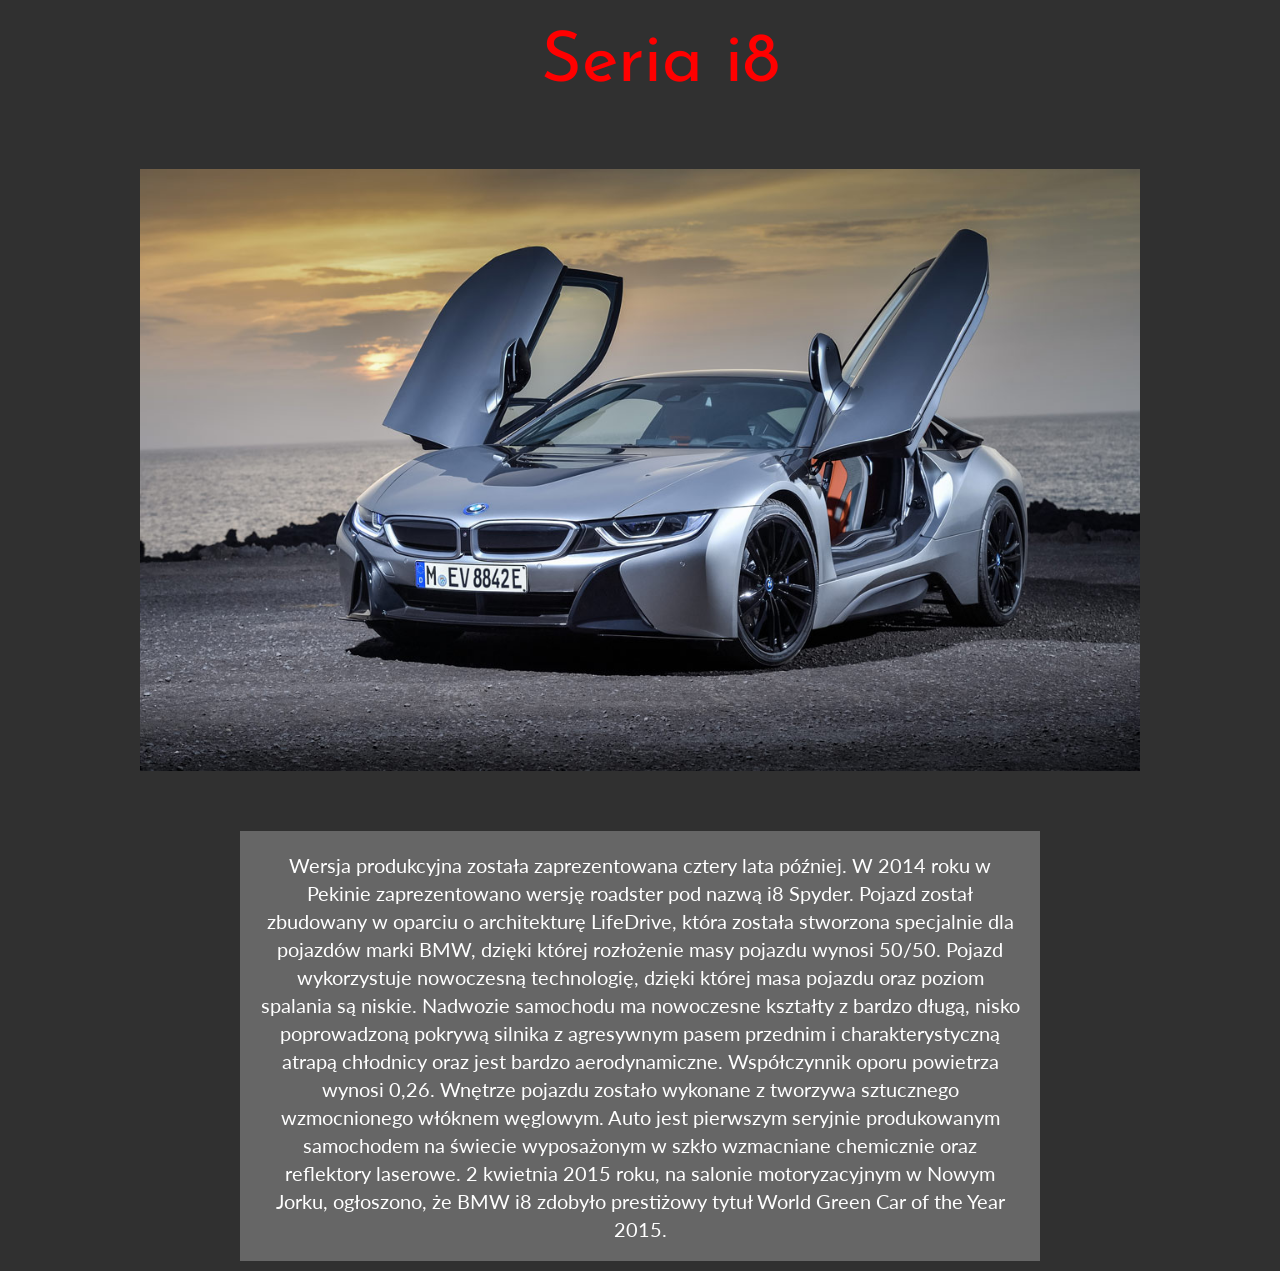
==== bmwi8.html @ 00676f28 "Add new files" ====
<!DOCTYPE HTML>
<html lang="pl">
<head>
	<meta charset="utf-8" />
	<title>Seria 1</title>
	<link rel="stylesheet" href="style2.css" type="text/css" />
    <link href='http://fonts.googleapis.com/css?family=Lato|Josefin+Sans&subset=latin,latin-ext' rel='stylesheet' type='text/css'>
	
<body>
    <div class="container">
        <div id="logo">Seria i8</div>
        
         <img src="bmwi8.jpg" alt="seria1" class="center">
        </div>
    
<div class="tile2">
    
Wersja produkcyjna została zaprezentowana cztery lata później. W 2014 roku w Pekinie zaprezentowano wersję roadster pod nazwą i8 Spyder.

Pojazd został zbudowany w oparciu o architekturę LifeDrive, która została stworzona specjalnie dla pojazdów marki BMW, dzięki której rozłożenie masy pojazdu wynosi 50/50. Pojazd wykorzystuje nowoczesną technologię, dzięki której masa pojazdu oraz poziom spalania są niskie. Nadwozie samochodu ma nowoczesne kształty z bardzo długą, nisko poprowadzoną pokrywą silnika z agresywnym pasem przednim i charakterystyczną atrapą chłodnicy oraz jest bardzo aerodynamiczne. Współczynnik oporu powietrza wynosi 0,26. Wnętrze pojazdu zostało wykonane z tworzywa sztucznego wzmocnionego włóknem węglowym. Auto jest pierwszym seryjnie produkowanym samochodem na świecie wyposażonym w szkło wzmacniane chemicznie oraz reflektory laserowe.

2 kwietnia 2015 roku, na salonie motoryzacyjnym w Nowym Jorku, ogłoszono, że BMW i8 zdobyło prestiżowy tytuł World Green Car of the Year 2015.
    </div>
  
</div>

    
</body>

		
</head>
---- style2.css ----
body{
    background-color: #303030;
}

#container
{
	width: 1000px;
	margin-left: auto;
	margin-right: auto;
}



#logo
{
	font-family: 'Josefin Sans', sans-serif;
	font-size: 70px;
	text-align: center;
    width: 100%;
    color: red;
    padding: 20px;
}

img{
  max-width:1000px;
  height:auto;
  display:block;
    padding: 50px;
}

img.center{
    margin:0 auto;
    
}
img.absolut{
  position:absolute;
  left: 0;
  right:0;
  margin: 0 auto;
}

.tile2
{
	margin: 10px;
	width: 760px;
	height: 390px;
	background-color: #666666;
	text-align: center;
    margin-left: auto;
    margin-right: auto;
    color: #ffffff;
    font-size: 20px;
    padding: 20px;
    line-height: 140%;
    	font-family: 'Lato', sans-serif;
}
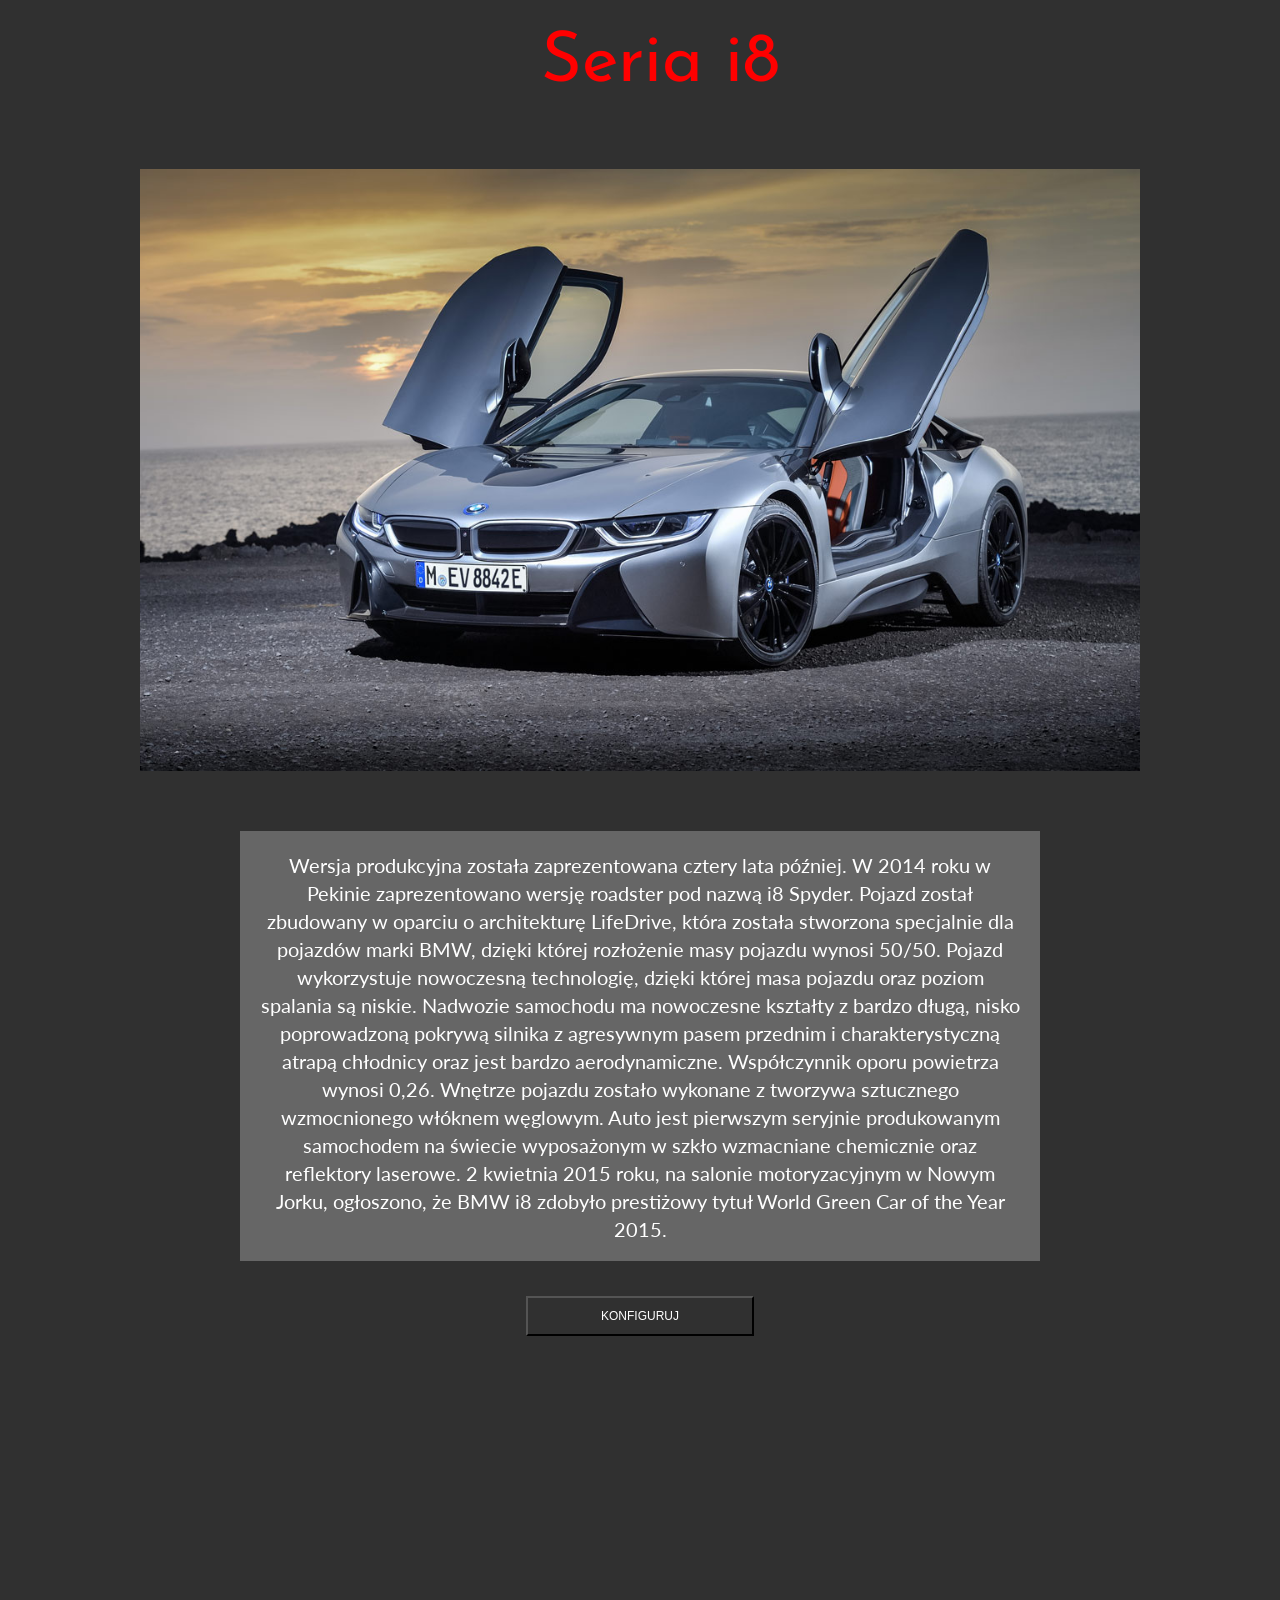
==== commit 6326f0c3: "Add files via upload" ====
--- a/bmwi8.html
+++ b/bmwi8.html
@@ -1,31 +1,35 @@
-<!DOCTYPE HTML>
-<html lang="pl">
-<head>
-	<meta charset="utf-8" />
-	<title>Seria 1</title>
-	<link rel="stylesheet" href="style2.css" type="text/css" />
-    <link href='http://fonts.googleapis.com/css?family=Lato|Josefin+Sans&subset=latin,latin-ext' rel='stylesheet' type='text/css'>
-	
-<body>
-    <div class="container">
-        <div id="logo">Seria i8</div>
-        
-         <img src="bmwi8.jpg" alt="seria1" class="center">
-        </div>
-    
-<div class="tile2">
-    
-Wersja produkcyjna została zaprezentowana cztery lata później. W 2014 roku w Pekinie zaprezentowano wersję roadster pod nazwą i8 Spyder.
-
-Pojazd został zbudowany w oparciu o architekturę LifeDrive, która została stworzona specjalnie dla pojazdów marki BMW, dzięki której rozłożenie masy pojazdu wynosi 50/50. Pojazd wykorzystuje nowoczesną technologię, dzięki której masa pojazdu oraz poziom spalania są niskie. Nadwozie samochodu ma nowoczesne kształty z bardzo długą, nisko poprowadzoną pokrywą silnika z agresywnym pasem przednim i charakterystyczną atrapą chłodnicy oraz jest bardzo aerodynamiczne. Współczynnik oporu powietrza wynosi 0,26. Wnętrze pojazdu zostało wykonane z tworzywa sztucznego wzmocnionego włóknem węglowym. Auto jest pierwszym seryjnie produkowanym samochodem na świecie wyposażonym w szkło wzmacniane chemicznie oraz reflektory laserowe.
-
-2 kwietnia 2015 roku, na salonie motoryzacyjnym w Nowym Jorku, ogłoszono, że BMW i8 zdobyło prestiżowy tytuł World Green Car of the Year 2015.
-    </div>
-  
-</div>
-
-    
-</body>
-
-		
+<!DOCTYPE HTML>
+<html lang="pl">
+<head>
+	<meta charset="utf-8" />
+	<title>Seria 1</title>
+	<link rel="stylesheet" href="style2.css" type="text/css" />
+    <link href='http://fonts.googleapis.com/css?family=Lato|Josefin+Sans&subset=latin,latin-ext' rel='stylesheet' type='text/css'>
+	
+<body>
+    <div class="container">
+        <div id="logo">Seria i8</div>
+        
+         <img src="bmwi8.jpg" alt="seria1" class="center">
+        </div>
+    
+<div class="tile2">
+    
+Wersja produkcyjna została zaprezentowana cztery lata później. W 2014 roku w Pekinie zaprezentowano wersję roadster pod nazwą i8 Spyder.
+
+Pojazd został zbudowany w oparciu o architekturę LifeDrive, która została stworzona specjalnie dla pojazdów marki BMW, dzięki której rozłożenie masy pojazdu wynosi 50/50. Pojazd wykorzystuje nowoczesną technologię, dzięki której masa pojazdu oraz poziom spalania są niskie. Nadwozie samochodu ma nowoczesne kształty z bardzo długą, nisko poprowadzoną pokrywą silnika z agresywnym pasem przednim i charakterystyczną atrapą chłodnicy oraz jest bardzo aerodynamiczne. Współczynnik oporu powietrza wynosi 0,26. Wnętrze pojazdu zostało wykonane z tworzywa sztucznego wzmocnionego włóknem węglowym. Auto jest pierwszym seryjnie produkowanym samochodem na świecie wyposażonym w szkło wzmacniane chemicznie oraz reflektory laserowe.
+
+2 kwietnia 2015 roku, na salonie motoryzacyjnym w Nowym Jorku, ogłoszono, że BMW i8 zdobyło prestiżowy tytuł World Green Car of the Year 2015.
+    </div>
+  
+    <div class="konf">
+  <form>
+<input type="submit" value="Konfiguruj">
+    </form>
+        </div>
+
+    
+</body>
+
+		
 </head>
--- a/style2.css
+++ b/style2.css
@@ -1,56 +1,88 @@
-body{
-    background-color: #303030;
-}
-
-#container
-{
-	width: 1000px;
-	margin-left: auto;
-	margin-right: auto;
-}
-
-
-
-#logo
-{
-	font-family: 'Josefin Sans', sans-serif;
-	font-size: 70px;
-	text-align: center;
-    width: 100%;
-    color: red;
-    padding: 20px;
-}
-
-img{
-  max-width:1000px;
-  height:auto;
-  display:block;
-    padding: 50px;
-}
-
-img.center{
-    margin:0 auto;
-    
-}
-img.absolut{
-  position:absolute;
-  left: 0;
-  right:0;
-  margin: 0 auto;
-}
-
-.tile2
-{
-	margin: 10px;
-	width: 760px;
-	height: 390px;
-	background-color: #666666;
-	text-align: center;
-    margin-left: auto;
-    margin-right: auto;
-    color: #ffffff;
-    font-size: 20px;
-    padding: 20px;
-    line-height: 140%;
-    	font-family: 'Lato', sans-serif;
+body{
+    background-color: #303030;
+}
+
+#container
+{
+	width: 1000px;
+	margin-left: auto;
+	margin-right: auto;
+}
+
+
+
+#logo
+{
+	font-family: 'Josefin Sans', sans-serif;
+	font-size: 70px;
+	text-align: center;
+    width: 100%;
+    color: red;
+    padding: 20px;
+}
+
+img{
+  max-width:1000px;
+  height:auto;
+  display:block;
+    padding: 50px;
+}
+
+img.center{
+    margin:0 auto;
+    
+}
+img.absolut{
+  position:absolute;
+  left: 0;
+  right:0;
+  margin: 0 auto;
+}
+
+.tile2
+{
+	margin: 10px;
+	width: 760px;
+	height: 390px;
+	background-color: #666666;
+	text-align: center;
+    margin-left: auto;
+    margin-right: auto;
+    color: #ffffff;
+    font-size: 20px;
+    padding: 20px;
+    line-height: 140%;
+    	font-family: 'Lato', sans-serif;
+}
+
+form input{
+    width: 30%;
+    height: 30px;
+    margin-top: 15px;
+    text-align: center;
+    font-size: 12px;
+    color: #666;
+}
+
+form input[type=submit]{
+    height: 40px;
+    background: #303030;
+    color: #FFF;
+    margin-top: 25px;
+    cursor: pointer;
+    transition: background .3s;
+    text-transform: uppercase;
+}
+form input[type=submit]:hover{
+    background: #5baffa;
+}
+
+
+.konf{
+	margin: 10px;
+	width: 760px;
+	height: 390px;
+	text-align: center;
+    margin-left: auto;
+    margin-right: auto;
 }
